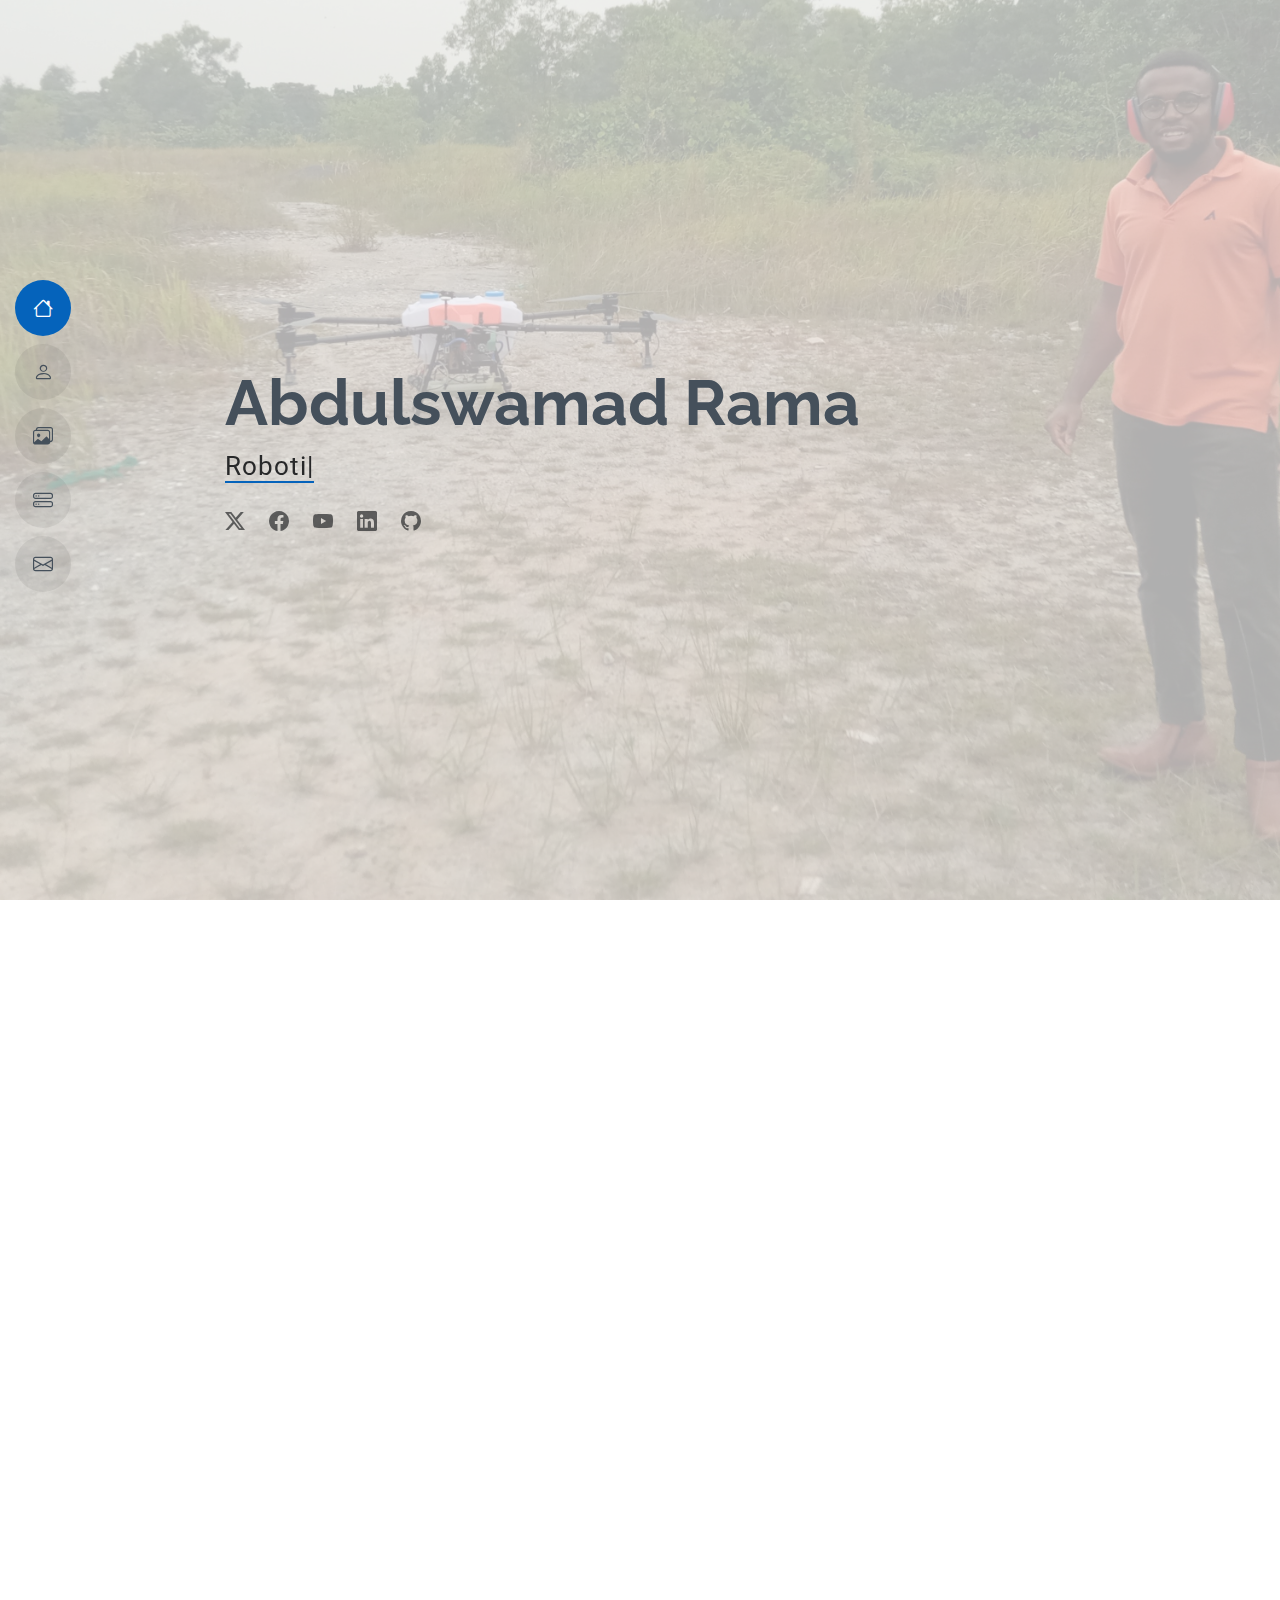
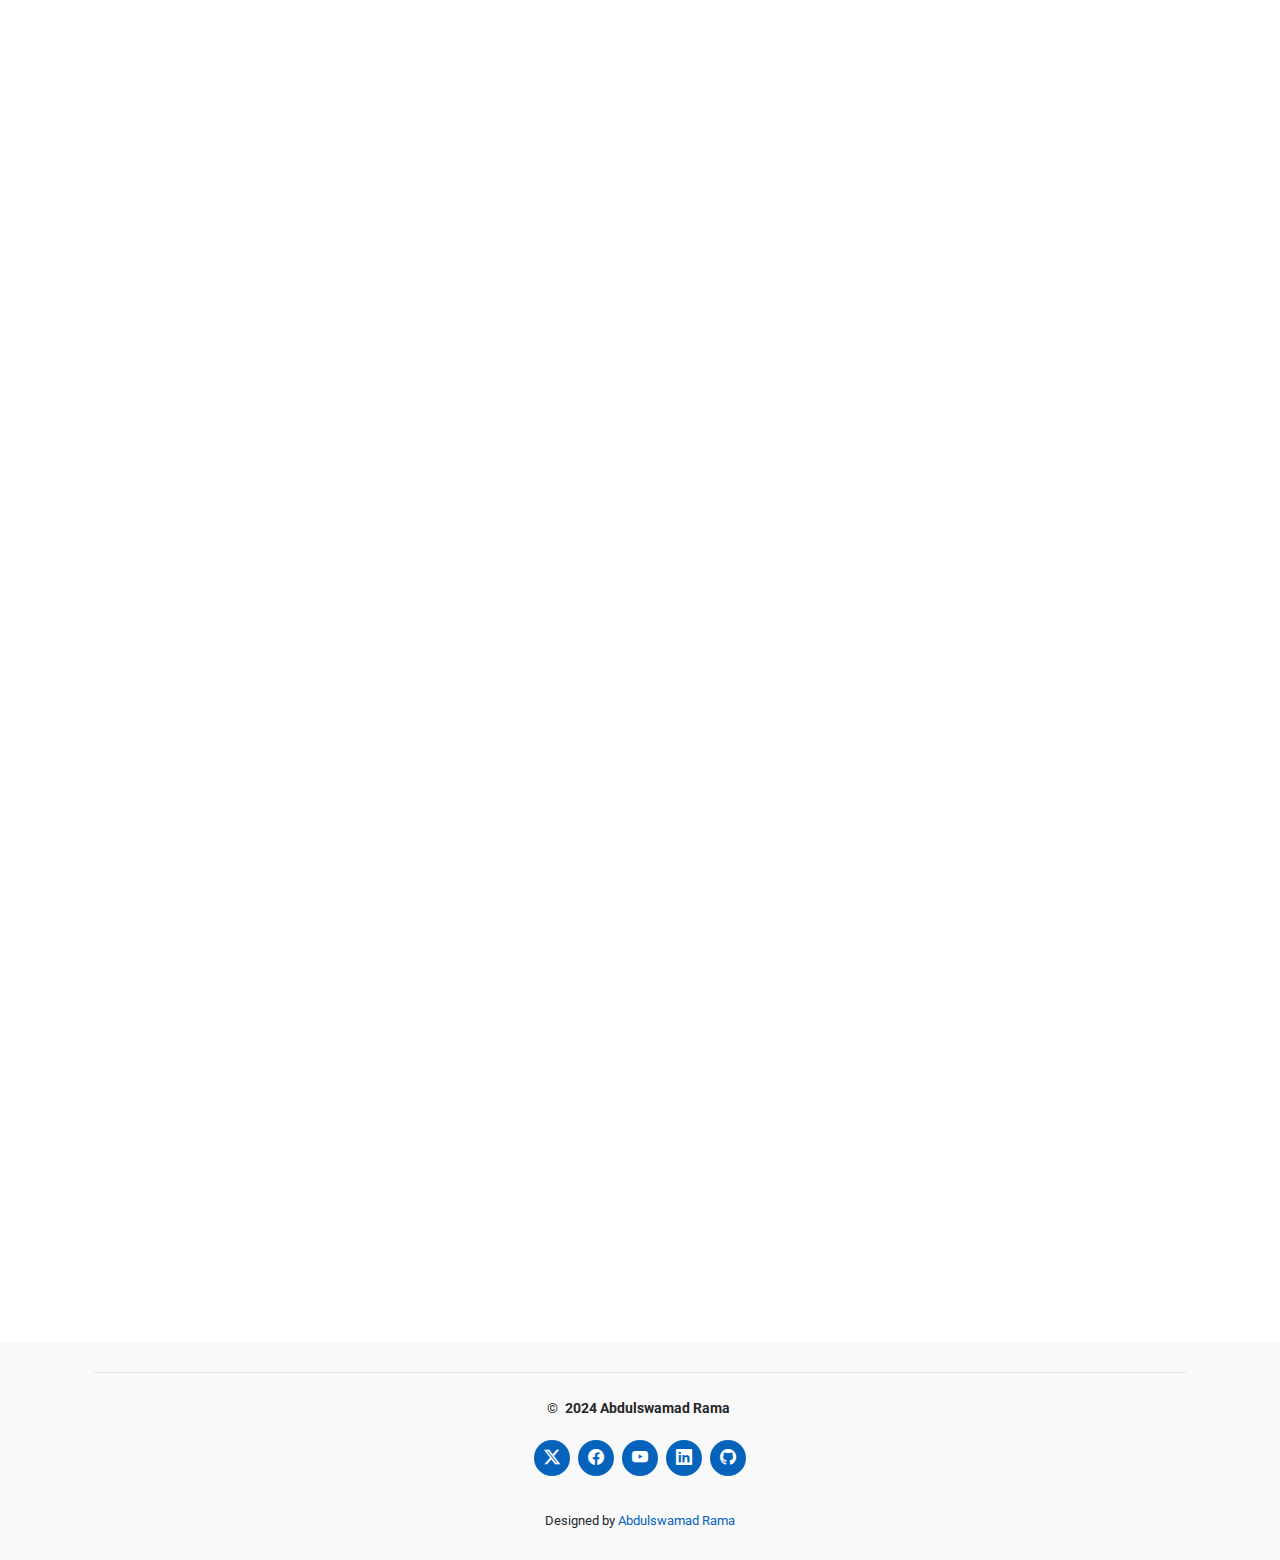
==== index.html @ ce499c29 "hepu" ====
<!DOCTYPE html>
<html lang="en">

<head>
  <meta charset="utf-8">
  <meta content="width=device-width, initial-scale=1.0" name="viewport">
  <title>My Portfolio</title>
  <meta content="" name="description">
  <meta content="" name="keywords">

  <!-- Favicons -->
  <link href="assets/img/favicon.png" rel="icon">
  <link href="assets/img/apple-touch-icon.png" rel="apple-touch-icon">

  <!-- Fonts -->
  <link href="https://fonts.googleapis.com" rel="preconnect">
  <link href="https://fonts.gstatic.com" rel="preconnect" crossorigin>
  <link
    href="https://fonts.googleapis.com/css2?family=Roboto:ital,wght@0,100;0,300;0,400;0,500;0,700;0,900;1,100;1,300;1,400;1,500;1,700;1,900&family=Poppins:ital,wght@0,100;0,200;0,300;0,400;0,500;0,600;0,700;0,800;0,900;1,100;1,200;1,300;1,400;1,500;1,600;1,700;1,800;1,900&family=Raleway:ital,wght@0,100;0,200;0,300;0,400;0,500;0,600;0,700;0,800;0,900;1,100;1,200;1,300;1,400;1,500;1,600;1,700;1,800;1,900&display=swap"
    rel="stylesheet">

  <!-- Vendor CSS Files -->
  <link href="assets/vendor/bootstrap/css/bootstrap.min.css" rel="stylesheet">
  <link href="assets/vendor/bootstrap-icons/bootstrap-icons.css" rel="stylesheet">
  <link href="assets/vendor/aos/aos.css" rel="stylesheet">
  <link href="assets/vendor/glightbox/css/glightbox.min.css" rel="stylesheet">
  <link href="assets/vendor/swiper/swiper-bundle.min.css" rel="stylesheet">

  <!-- Main CSS File -->
  <link href="assets/css/main.css" rel="stylesheet">

  <!-- =======================================================
  * Template Name: MyResume
  * Template URL: https://bootstrapmade.com/free-html-bootstrap-template-my-resume/
  * Updated: Jun 29 2024 with Bootstrap v5.3.3
  * Author: BootstrapMade.com
  * License: https://bootstrapmade.com/license/
  ======================================================== -->
</head>

<body class="index-page">

  <header id="header" class="header d-flex flex-column justify-content-center">

    <i class="header-toggle d-xl-none bi bi-list"></i>

    <nav id="navmenu" class="navmenu">
      <ul>
        <li><a href="#hero" class="active"><i class="bi bi-house navicon"></i><span>Home</span></a></li>
        <li><a href="#about"><i class="bi bi-person navicon"></i><span>About</span></a></li>
        <!-- <li><a href="#resume"><i class="bi bi-file-earmark-text navicon"></i><span>Resume</span></a></li> -->
        <li><a href="#portfolio"><i class="bi bi-images navicon"></i><span>Projects</span></a></li>
        <li><a href="#services"><i class="bi bi-hdd-stack navicon"></i><span>Experience</span></a></li>
        <li><a href="#contact"><i class="bi bi-envelope navicon"></i><span>Contact</span></a></li>
      </ul>
    </nav>

  </header>

  <main class="main">

    <!-- Hero Section -->
    <section id="hero" class="hero section light-background">

      <img src="assets/img/hero-bg.jpg" alt="">

      <div class="container" data-aos="zoom-out">
        <div class="row justify-content-center">
          <div class="col-lg-9">
            <h2>Abdulswamad Rama</h2>
            <!-- <p>I'm <span class="typed" data-typed-items="Designer, Developer, Freelancer, Photographer">Designer</span><span class="typed-cursor typed-cursor--blink" aria-hidden="true"></span></p> -->
            <p> <span class="typed" data-typed-items="Robotics Engineer, Bringing Hardware and Software to Life"></span>
            </p>
            <div class="social-links">
              <a href="https://x.com/rsvlim"><i class="bi bi-twitter-x"></i></a>
              <a href="https://web.facebook.com/abdvswmdr/"><i class="bi bi-facebook"></i></a>
              <a href="https://www.youtube.com/channel/UCZxEVAQbBVpn81AZPy_qSSg"><i class="bi bi-youtube"></i></a>
              <a href="https://www.linkedin.com/in/abdulswamad-salim-05b475151/"><i class="bi bi-linkedin"></i></a>
              <a href="https://github.com/abdvswmdr"><i class="bi bi-github"></i></a>
            </div>
          </div>
        </div>
      </div>
    </section><!-- /Hero Section -->

    <!-- About Section -->
    <section id="about" class="about section">

      <!-- Section Title -->
      <div class="container section-title" data-aos="fade-up">
        <h2>About</h2>
      </div><!-- End Section Title -->

      <div class="container" data-aos="fade-up" data-aos-delay="100">
        <div class="row gy-4 justify-content-center">
          <div class="col-lg-4">
            <img src="assets/img/profile-img.jpg" class="img-fluid" alt="">
          </div>
          <div class="col-lg-8 content">
            <h2>Robotics &amp; Mechatronics Engineer.</h2>
            <div class="row">
              <div class="col-lg-6">
                <ul>
                  <li><i class="bi bi-chevron-right"></i> <strong>Name</strong> <span>Abdulswamad Rama Salim</span></li>
                  <li><i class="bi bi-chevron-right"></i> <strong>Phone:</strong> <span>+60 11 5137 2074</span></li>
                </ul>
              </div>
              <div class="col-lg-6">
                <ul>
                  <li><i class="bi bi-chevron-right"></i> <strong>Email:</strong> <span>abdvswmdr@gmail.com</span></li>
                </ul>
              </div>
            </div>
            <p class="py-3">
              I'm in my final year pursuing a Bachelor's degree in Robotics and Mechatronics Engineering at Swinburne
              University, with an expected graduation date in late 2024.
              I have a primary interest in robotics, embedded systems, and software development. I have been combining
              hardware and software to create various mechatronic platforms and have
              written software for various applications. I also have little experience with GUI Development, PLCs and
              Battery Management Systems.I've assumed leadership roles in teams of 4 to 5 individuals. My skill set
              extend slightly to project management and product development.
              <br>
              <br>
              This website provides an overview of various work, experiences, projects and related activities I have
              done since the start of my Bachelor's program.
            </p>
          </div>
        </div>

      </div>

    </section><!-- /About Section -->


    <!-- Projects Section -->
    <section id="portfolio" class="portfolio section">

      <!-- Section Title -->
      <div class="container section-title" data-aos="fade-up">
        <h2>Projects</h2>
        <p>Below is a list of projects that I have worked on. These include some personal projects, as well as some
          university projects. Hover over the project title and click on the attachment icon to see more about the
          project.</p>
      </div><!-- End Section Title -->

      <div class="container">

        <div class="isotope-layout" data-default-filter="*" data-layout="masonry" data-sort="original-order">

          <ul class="portfolio-filters isotope-filters" data-aos="fade-up" data-aos-delay="100">
            <li data-filter="*" class="filter-active">All</li>
            <li data-filter=".filter-system">Systems</li>
            <li data-filter=".filter-simulation">Simulations</li>
            <li data-filter=".filter-research">Research</li>
          </ul><!-- End Portfolio Filters -->

          <div class="row gy-4 isotope-container" data-aos="fade-up" data-aos-delay="200">

            <div class="col-lg-4 col-md-6 portfolio-item isotope-item filter-system">
              <img src="assets/img/masonry-portfolio/masonry-portfolio-1.jpg" class="img-fluid" alt="">
              <div class="portfolio-info">
                <h4>Smart Home Fan</h4>
                <p class="fst-italic py-3">OpenCV, Python, Arduino</p>
                <a href="assets/img/masonry-portfolio/masonry-portfolio-1.jpg" title="System 1"
                  data-gallery="portfolio-gallery-app" class="glightbox preview-link"><i class="bi bi-zoom-in"></i></a>
                <a href="PortfolioDetails1.html" title="More Details" class="details-link"><i
                    class="bi bi-link-45deg"></i></a>
              </div>
            </div><!-- End Portfolio Item -->

            <div class="col-lg-4 col-md-6 portfolio-item isotope-item filter-simulation">
              <img src="assets/img/masonry-portfolio/masonry-portfolio-2.jpg" class="img-fluid" alt="">
              <div class="portfolio-info">
                <h4>Futuristic Cyber Mask</h4>
                <p class="fst-italic py-3">SolidWorks, FEA</p>
                <a href="assets/img/masonry-portfolio/masonry-portfolio-2.jpg" title="Simulation 2"
                  data-gallery="portfolio-gallery-product" class="glightbox preview-link"><i
                    class="bi bi-zoom-in"></i></a>
                <a href="PortfolioDetails2.html" title="More Details" class="details-link"><i
                    class="bi bi-link-45deg"></i></a>
              </div>
            </div><!-- End Portfolio Item -->

            <div class="col-lg-4 col-md-6 portfolio-item isotope-item filter-system">
              <img src="assets/img/masonry-portfolio/masonry-portfolio-3.jpg" class="img-fluid" alt="">
              <div class="portfolio-info">
                <h4>Digital Calculator</h4>
                <p class="fst-italic py-3">Embedded C, Arm Cortex M4</p>
                <a href="assets/img/masonry-portfolio/masonry-portfolio-3.jpg" title="System 2"
                  data-gallery="portfolio-gallery-branding" class="glightbox preview-link"><i
                    class="bi bi-zoom-in"></i></a>
                <a href="PortfolioDetails3.html" title="More Details" class="details-link"><i
                    class="bi bi-link-45deg"></i></a>
              </div>
            </div><!-- End Portfolio Item -->

            <div class="col-lg-4 col-md-6 portfolio-item isotope-item filter-research">
              <img src="assets/img/masonry-portfolio/masonry-portfolio-pub.jpg" class="img-fluid" alt="">
              <div class="portfolio-info">
                <h4>Research / Publications</h4>
                <p class="fst-italic py-3">Research</p>
                <a href="assets/img/masonry-portfolio/masonry-portfolio-pub.jpg" title="Project 4"
                  data-gallery="portfolio-gallery-app" class="glightbox preview-link"><i class="bi bi-zoom-in"></i></a>
                <a href="PortfolioDetails4.html" title="More Details" class="details-link"><i
                    class="bi bi-link-45deg"></i></a>
              </div>
            </div><!-- End Portfolio Item -->

            <div class="col-lg-4 col-md-6 portfolio-item isotope-item filter-system">
              <img src="assets/img/masonry-portfolio/masonry-portfolio-5.jpg" class="img-fluid" alt="">
              <div class="portfolio-info">
                <h4>Autonomous Mobile Robot</h4>
                <p class="fst-italic py-3">C++, ROS2, Navigation, SLAM</p>
                <a href="assets/img/masonry-portfolio/masonry-portfolio-5.jpg" title="System 3"
                  data-gallery="portfolio-gallery-product" class="glightbox preview-link"><i
                    class="bi bi-zoom-in"></i></a>
                <a href="PortfolioDetails5.html" title="More Details" class="details-link"><i
                    class="bi bi-link-45deg"></i></a>
              </div>
            </div><!-- End Portfolio Item -->

            <div class="col-lg-4 col-md-6 portfolio-item isotope-item filter-simulation">
              <img src="assets/img/masonry-portfolio/masonry-portfolio-6.jpg" class="img-fluid" alt="">
              <div class="portfolio-info">
                <h4>Robot System Design</h4>
                <p class="fst-italic py-3">Robotics, MATLAB, Visualization</p>
                <a href="assets/img/masonry-portfolio/masonry-portfolio-6.jpg" title="Simulation 2"
                  data-gallery="portfolio-gallery-branding" class="glightbox preview-link"><i
                    class="bi bi-zoom-in"></i></a>
                <a href="PortfolioDetails2.html" title="More Details" class="details-link"><i
                    class="bi bi-link-45deg"></i></a>
              </div>
            </div><!-- End Portfolio Item -->

            <div class="col-lg-4 col-md-6 portfolio-item isotope-item filter-simulation">
              <img src="assets/img/masonry-portfolio/masonry-portfolio-6.png" class="img-fluid" alt="">
              <div class="portfolio-info">
                <h4>Vertical Lift Conveyor</h4>
                <p class="fst-italic py-3">SolidWorks, CAD </p>
                <a href="assets/img/masonry-portfolio/masonry-portfolio-6.jpg" title="Simulation 3"
                  data-gallery="portfolio-gallery-branding" class="glightbox preview-link"><i
                    class="bi bi-zoom-in"></i></a>
                <a href="PortfolioDetails6.html" title="More Details" class="details-link"><i
                    class="bi bi-link-45deg"></i></a>
              </div>
            </div><!-- End Portfolio Item -->

            <div class="col-lg-4 col-md-6 portfolio-item isotope-item filter-system">
              <img src="assets/img/masonry-portfolio/masonry-portfolio-99.png" class="img-fluid" alt="">
              <div class="portfolio-info">
                <h4>abdvswmdr</h4>
                <p class="fst-italic py-3">An old engineering portfolio site for Abdulswamad Rama.</p>
                <a href="assets/img/masonry-portfolio/masonry-portfolio-99.jpg" title="Simulation 4"
                  data-gallery="portfolio-gallery-app" class="glightbox preview-link"><i class="bi bi-zoom-in"></i></a>
                <a href="old_portfolio/abdvswmdr.github.io/" title="More Details" class="details-link"><i
                    class="bi bi-link-45deg"></i></a>
              </div>
            </div><!-- End Portfolio Item -->


            <div class="col-lg-4 col-md-6 portfolio-item isotope-item filter-system">
              <img src="assets/img/masonry-portfolio/masonry-portfolio-7.jpeg" class="img-fluid" alt="">
              <div class="portfolio-info">
                <h4>Battery Discharger</h4>
                <p class="fst-italic py-3">Batteries, PCB, Electronics</p>
                <a href="assets/img/masonry-portfolio/masonry-portfolio-7.jpeg" title="App 3"
                  data-gallery="portfolio-gallery-app" class="glightbox preview-link"><i class="bi bi-zoom-in"></i></a>
                <a href="PortfolioDetails7.html" title="More Details" class="details-link"><i
                    class="bi bi-link-45deg"></i></a>
              </div>
            </div><!-- End Portfolio Item -->

          </div><!-- End Portfolio Container -->

        </div>

      </div>

    </section><!-- /Project Section -->

    <!-- Experience Section -->
    <section id="services" class="services section">

      <!-- Section Title -->
      <div class="container section-title" data-aos="fade-up">
        <h2>Engineering Experience</h2>
        <p>Below is a list of experiences and roles I have been involved with regards to my expertise.</p>
      </div><!-- End Section Title -->

      <div class="container">

        <div class="row gy-4">

          <div class="col-lg-4 col-md-6" data-aos="fade-up" data-aos-delay="100">
            <div class="service-item item-cyan position-relative">
              <div>
                <img src="assets/img/experience/experience-1.gif" width="300" height="150" alt="Your Image Description">
              </div>
              <a href="#" class="stretched-link">
                <h3>Chumbaka</h3>
              </a>
              <p>I acted as Mentor to Highschool students in a Robotics competition. Things I did were guiding them
                through Arduino code implementation, coding and wiring of circuits and writing the reports.</p>
            </div>
          </div><!-- End Service Item -->

          <div class="col-lg-4 col-md-6" data-aos="fade-up" data-aos-delay="200">
            <div class="service-item item-orange position-relative">
              <!-- <div class="icon">
                <svg width="100" height="100" viewBox="0 0 600 600" xmlns="http://www.w3.org/2000/svg">
                  <path stroke="none" stroke-width="0" fill="#f5f5f5"
                    d="M300,582.0697525312426C382.5290701553225,586.8405444964366,449.9789794690241,525.3245884688669,502.5850820975895,461.55621195738473C556.606425686781,396.0723002908107,615.8543463187945,314.28637112970534,586.6730223649479,234.56875336149918C558.9533121215079,158.8439757836574,454.9685369536778,164.00468322053177,381.49747125262974,130.76875717737553C312.15926192815925,99.40240125094834,248.97055460311594,18.661163978235184,179.8680185752513,50.54337015887873C110.5421016452524,82.52863877960104,119.82277516462835,180.83849132639028,109.12597500060166,256.43424936330496C100.08760227029461,320.3096726198365,92.17705696193138,384.0621239912766,124.79988738764834,439.7174275375508C164.83382741302287,508.01625554203684,220.96474134820875,577.5009287672846,300,582.0697525312426">
                  </path>
                </svg> 
                                <i class="bi bi-broadcast"></i>
              </div>-->
              <div>
                <img src="assets/img/experience/experience-2.png" width="300" height="180" alt="Your Image Description">
              </div>
              <a href="#" class="stretched-link">
                <h3>Alphaswift Industries</h3>
              </a>
              <p>Actively participated in drone maintenance tasks; disassembling drones, troubleshooting avionics
                circuit issues, and assisting in drone test flights. Contributed to the redesign of battery management
                systems, mainly focusing on LiPo batteries. Played a crucial role in the development of a battery
                discharge rig and a battery metal box for enhanced safety, overseeing tasks; PCB soldering and quality
                control. Programmed and debugged Arduino Megas in C++ for automating the Battery Discharge Rig.</p>
            </div>
          </div><!-- End Experience Item -->

          <div class="col-lg-4 col-md-6" data-aos="fade-up" data-aos-delay="300">
            <div class="service-item item-teal position-relative">
              <!-- <div class="icon">
                <svg width="100" height="100" viewBox="0 0 600 600" xmlns="http://www.w3.org/2000/svg">
                  <path stroke="none" stroke-width="0" fill="#f5f5f5"
                    d="M300,541.5067337569781C382.14930387511276,545.0595476570109,479.8736841581634,548.3450877840088,526.4010558755058,480.5488172755941C571.5218469581645,414.80211281144784,517.5187510058486,332.0715597781072,496.52539010469104,255.14436215662573C477.37192572678356,184.95920475031193,473.57363656557914,105.61284051026155,413.0603344069578,65.22779650032875C343.27470386102294,18.654635553484475,251.2091493199835,5.337323636656869,175.0934190732945,40.62881213300186C97.87086631185822,76.43348514350839,51.98124368387456,156.15599469081315,36.44837278890362,239.84606092416172C21.716077023791087,319.22268207091537,43.775223500013084,401.1760424656574,96.891909868211,461.97329694683043C147.22146801428983,519.5804099606455,223.5754009179313,538.201503339737,300,541.5067337569781">
                  </path>
                </svg>
                <i class="bi bi-easel"></i>
              </div> -->
              <div>
                <img src="assets/img/experience/experience-3.png" width="270" height="140" alt="Your Image Description">
              </div>
              <a href="#" class="stretched-link">
                <h3>Research Internship</h3>
              </a>
              <p>Researched Arduino OPTA PLC integration and various automated sorting methods for conveyor belt
                assembly lines, serving as a sequel to my FYP endeavor. The project aimed to research on utilizing
                hardware sensors such ultrasonic and PIR motion sensors to detect and sort materials based on predefined
                criterial. I gained practical insights into industrial automation and enhanced my understanding of
                sensor integration in manufacturing environments.</p>
            </div>
          </div><!-- End Experience Item -->

            <!--
            <div class="col-lg-4 col-md-6" data-aos="fade-up" data-aos-delay="400">
            <div class="service-item item-red position-relative">
              <div class="icon">
              <svg width="100" height="100" viewBox="0 0 600 600" xmlns="http://www.w3.org/2000/svg">
                <path stroke="none" stroke-width="0" fill="#f5f5f5"
                d="M300,503.46388370962813C374.79870501325706,506.71871716319447,464.8034551963731,527.1746412648533,510.4981551193396,467.86667711651364C555.9287308511215,408.9015244558933,512.6030010748507,327.5744911775523,490.211057578863,256.5855673507754C471.097692560561,195.9906835881958,447.69079081568157,138.11976852964426,395.19560036434837,102.3242989838813C329.3053358748298,57.3949838291264,248.02791733380457,8.279543830951368,175.87071277845988,42.242879143198664C103.41431057327972,76.34704239035025,93.79494320519305,170.9812938413882,81.28167332365135,250.07896920659033C70.17666984294237,320.27484674793965,64.84698225790005,396.69656628748305,111.28512138212992,450.4950937839243C156.20124167950087,502.5303643271138,231.32542653798444,500.4755392045468,300,503.46388370962813">
                </path>
              </svg>
              <i class="bi bi-bounding-box-circles"></i>
              </div>
              <a href="#" class="stretched-link">
              <h3>Asperiores Commodit</h3>
              </a>
              <p>Non et temporibus minus omnis sed dolor esse consequatur. Cupiditate sed error ea fuga sit provident
              adipisci neque.</p>
              <a href="#" class="stretched-link"></a>
            </div>
            </div> End Experience Item 

            <div class="col-lg-4 col-md-6" data-aos="fade-up" data-aos-delay="500">
            <div class="service-item item-indigo position-relative">
              <div class="icon">
              <svg width="100" height="100" viewBox="0 0 600 600" xmlns="http://www.w3.org/2000/svg">
                <path stroke="none" stroke-width="0" fill="#f5f5f5"
                d="M300,532.3542879108572C369.38199826031484,532.3153073249985,429.10787420159085,491.63046689027357,474.5244479745417,439.17860296908856C522.8885846962883,383.3225815378663,569.1668002868075,314.3205725914397,550.7432151929288,242.7694973846089C532.6665558377875,172.5657663291529,456.2379748765914,142.6223662098291,390.3689995646985,112.34683881706744C326.66090330228417,83.06452184765237,258.84405631176094,53.51806209861945,193.32584062364296,78.48882559362697C121.61183558270385,105.82097193414197,62.805066853699245,167.19869350419734,48.57481801355237,242.6138429142374C34.843463184063346,315.3850353017275,76.69343916112496,383.4422959591041,125.22947124332185,439.3748458443577C170.7312796277747,491.8107796887764,230.57421082200815,532.3932930995766,300,532.3542879108572">
                </path>
              </svg>
              <i class="bi bi-calendar4-week icon"></i>
              </div>
              <a href="#" class="stretched-link">
              <h3>Velit Doloremque</h3>
              </a>
              <p>Cumque et suscipit saepe. Est maiores autem enim facilis ut aut ipsam corporis aut. Sed animi at autem
              alias eius labore.</p>
              <a href="#" class="stretched-link"></a>
            </div>
            </div> End Experience Item 

            <div class="col-lg-4 col-md-6" data-aos="fade-up" data-aos-delay="600">
            <div class="service-item item-pink position-relative">
              <div class="icon">
              <svg width="100" height="100" viewBox="0 0 600 600" xmlns="http://www.w3.org/2000/svg">
                <path stroke="none" stroke-width="0" fill="#f5f5f5"
                d="M300,566.797414625762C385.7384707136149,576.1784315230908,478.7894351017131,552.8928747891023,531.9192734346935,484.94944893311C584.6109503024035,417.5663521118492,582.489472248146,322.67544863468447,553.9536738515405,242.03673114598146C529.1557734026468,171.96086150256528,465.24506316201064,127.66468636344209,395.9583748389544,100.7403814666027C334.2173773831606,76.7482773500951,269.4350130405921,84.62216499799875,207.1952322260088,107.2889140133804C132.92018162631612,134.33871894543012,41.79353780512637,160.00259165414826,22.644507872594943,236.69541883565114C3.319112789854554,314.0945973066697,72.72355303640163,379.243833228382,124.04198916343866,440.3218312028393C172.9286146004772,498.5055451809895,224.45579914871206,558.5317968840102,300,566.797414625762">
                </path>
              </svg>
              <i class="bi bi-chat-square-text"></i>
              </div>
              <a href="#" class="stretched-link">
              <h3>Dolori Architecto</h3>
              </a>
              <p>Hic molestias ea quibusdam eos. Fugiat enim doloremque aut neque non et debitis iure. Corrupti
              recusandae ducimus enim.</p>
              <a href="#" class="stretched-link"></a>
            </div>
            </div>
            End Experience Item 
            -->

        </div>

      </div>

    </section><!-- /Experience Section -->


    <!-- Contact Section -->
    <section id="contact" class="contact section">

      <!-- Section Title -->
      <div class="container section-title" data-aos="fade-up">
        <h2>Contact</h2>
        <p>Drop me a message if you have any inquiries and I'll respond back as soon as possible.</p>
      </div><!-- End Section Title -->

      <div class="container" data-aos="fade" data-aos-delay="100">

        <div class="row gy-4">

          <div class="col-lg-4">
            <div class="info-item d-flex" data-aos="fade-up" data-aos-delay="200">
              <i class="bi bi-geo-alt flex-shrink-0"></i>
              <div>
                <h3>Address</h3>
                <p>Kuching, Malaysia</p>
              </div>
            </div><!-- End Info Item -->

            <div class="info-item d-flex" data-aos="fade-up" data-aos-delay="300">
              <i class="bi bi-telephone flex-shrink-0"></i>
              <div>
                <h3>Phone</h3>
                <p>+60 11 5137 2074</p>
              </div>
            </div><!-- End Info Item -->

            <div class="info-item d-flex" data-aos="fade-up" data-aos-delay="400">
              <i class="bi bi-envelope flex-shrink-0"></i>
              <div>
                <h3>Email</h3>
                <p>abdvswmdr@gmail.com</p>
              </div>
            </div><!-- End Info Item -->

          </div>

          <div class="col-lg-8">
            <form action="forms/contact.php" method="post" class="php-email-form" data-aos="fade-up"
              data-aos-delay="200">
              <div class="row gy-4">

                <div class="col-md-6">
                  <input type="text" name="name" class="form-control" placeholder="Your Name" required="">
                </div>

                <div class="col-md-6 ">
                  <input type="email" class="form-control" name="email" placeholder="Your Email" required="">
                </div>

                <div class="col-md-12">
                  <input type="text" class="form-control" name="subject" placeholder="Subject" required="">
                </div>

                <div class="col-md-12">
                  <textarea class="form-control" name="message" rows="6" placeholder="Message" required=""></textarea>
                </div>

                <div class="col-md-12 text-center">
                  <div class="loading">Loading</div>
                  <div class="error-message"></div>
                  <div class="sent-message">Your message has been sent. Thank you!</div>

                  <button type="submit">Send Message</button>
                </div>

              </div>
            </form>
          </div><!-- End Contact Form -->

        </div>

      </div>

    </section><!-- /Contact Section -->

  </main>

  <footer id="footer" class="footer position-relative light-background">
    <div class="container">
      <!--      <h3 class="sitename">Abdulswamad Rama</h3>
      <p>Et aut eum quis fuga eos sunt ipsa nihil. Labore corporis magni eligendi fuga maxime saepe commodi placeat.</p>
    -->
      <div class="container">
        <div class="copyright">
          <span>&#169</span> <strong class="px-1 sitename"> 2024 Abdulswamad Rama</strong>
        </div>
        <br>
        <div class="social-links d-flex justify-content-center">
          <a href="https://x.com/rsvlim"><i class="bi bi-twitter-x"></i></a>
          <a href="https://web.facebook.com/abdvswmdr/"><i class="bi bi-facebook"></i></a>
          <a href="https://www.youtube.com/channel/UCZxEVAQbBVpn81AZPy_qSSg"><i class="bi bi-youtube"></i></a>
          <a href="https://www.linkedin.com/in/abdulswamad-salim-05b475151/"><i class="bi bi-linkedin"></i></a>
          <a href="https://github.com/abdvswmdr"><i class="bi bi-github"></i></a>
        </div>

        <div class="credits">
          <!-- All the links in the footer should remain intact. -->
          <!-- You can delete the links only if you've purchased the pro version. -->
          <!-- Licensing information: https://bootstrapmade.com/license/ -->
          <!-- Purchase the pro version with working PHP/AJAX contact form: [buy-url] -->
          Designed by <a href="https://abdvswmdr.github.io">Abdulswamad Rama</a>
        </div>
      </div>
    </div>
  </footer>

  <!-- Scroll Top -->
  <a href="#" id="scroll-top" class="scroll-top d-flex align-items-center justify-content-center"><i
      class="bi bi-arrow-up-short"></i></a>

  <!-- Preloader -->
  <div id="preloader"></div>

  <!-- Vendor JS Files -->
  <script src="assets/vendor/bootstrap/js/bootstrap.bundle.min.js"></script>
  <script src="assets/vendor/php-email-form/validate.js"></script>
  <script src="assets/vendor/aos/aos.js"></script>
  <script src="assets/vendor/typed.js/typed.umd.js"></script>
  <script src="assets/vendor/purecounter/purecounter_vanilla.js"></script>
  <script src="assets/vendor/waypoints/noframework.waypoints.js"></script>
  <script src="assets/vendor/glightbox/js/glightbox.min.js"></script>
  <script src="assets/vendor/imagesloaded/imagesloaded.pkgd.min.js"></script>
  <script src="assets/vendor/isotope-layout/isotope.pkgd.min.js"></script>
  <script src="assets/vendor/swiper/swiper-bundle.min.js"></script>

  <!-- Main JS File -->
  <script src="assets/js/main.js"></script>

</body>

</html>
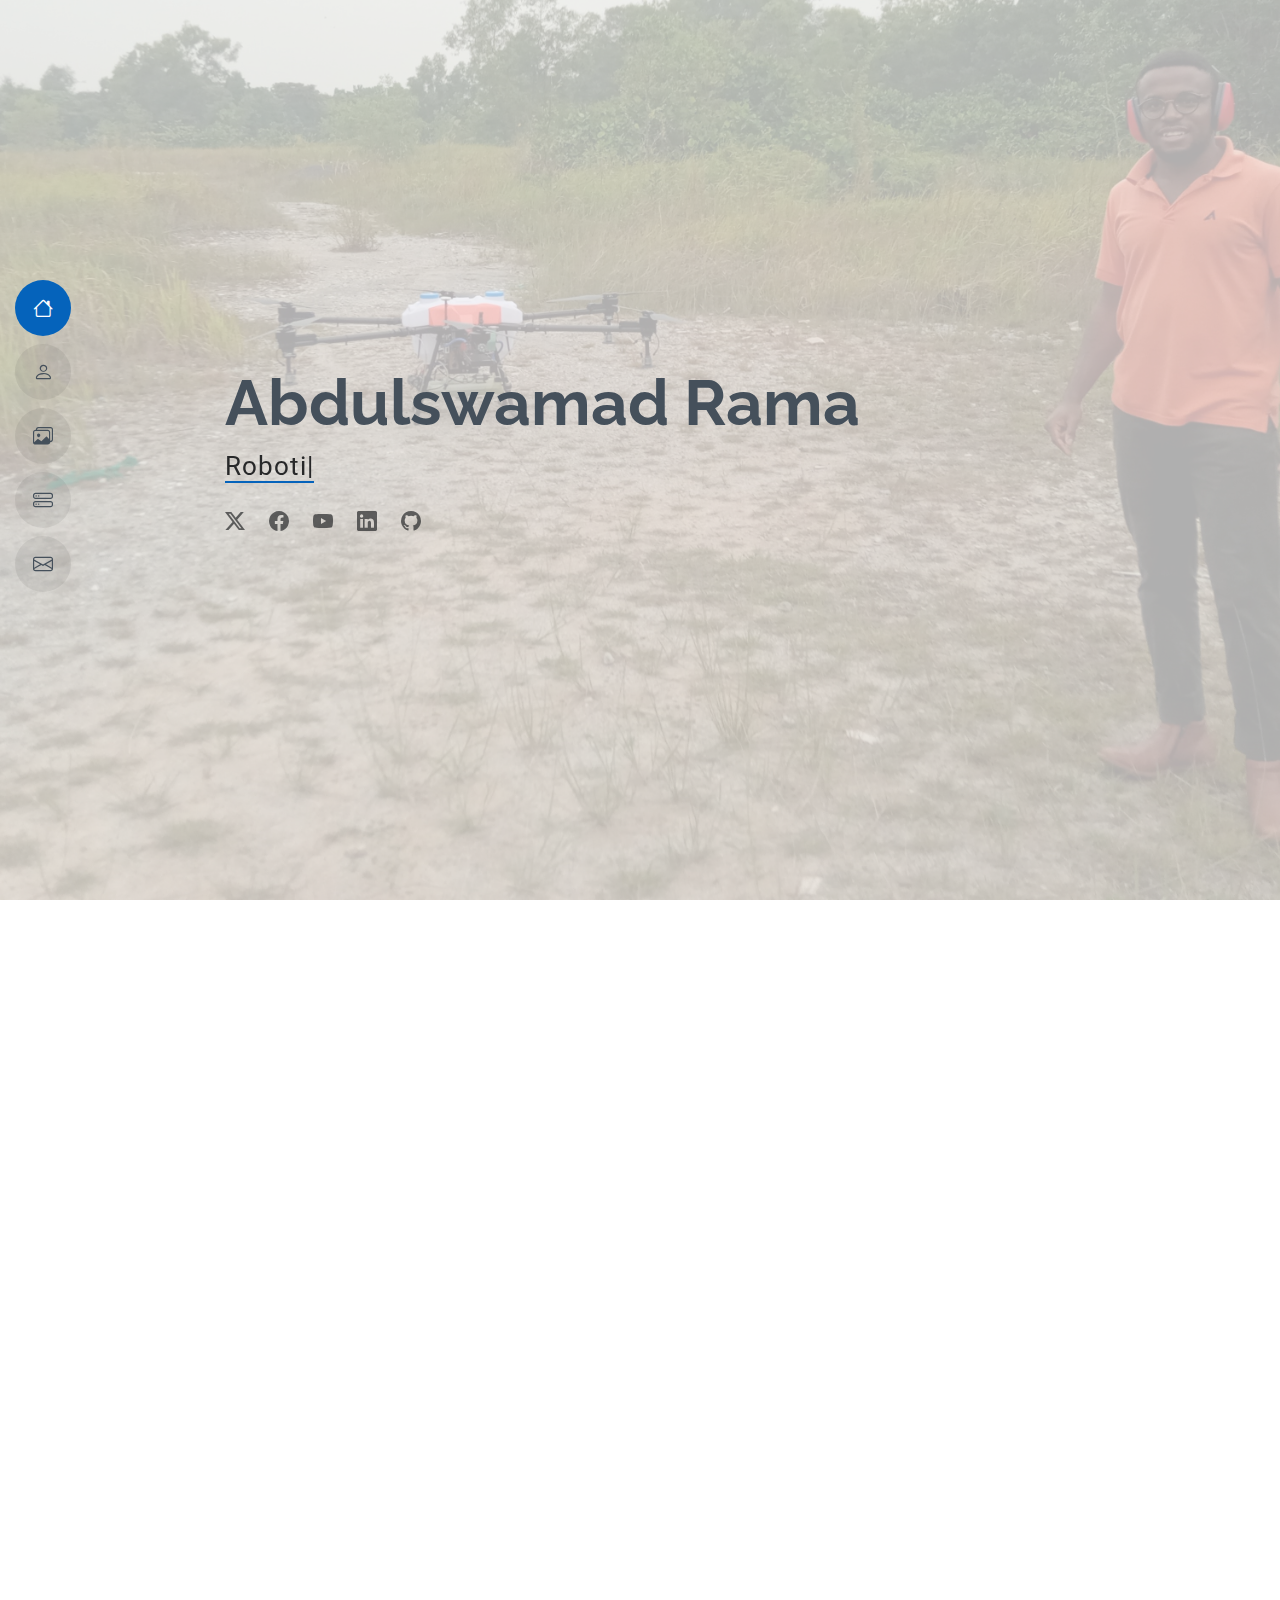
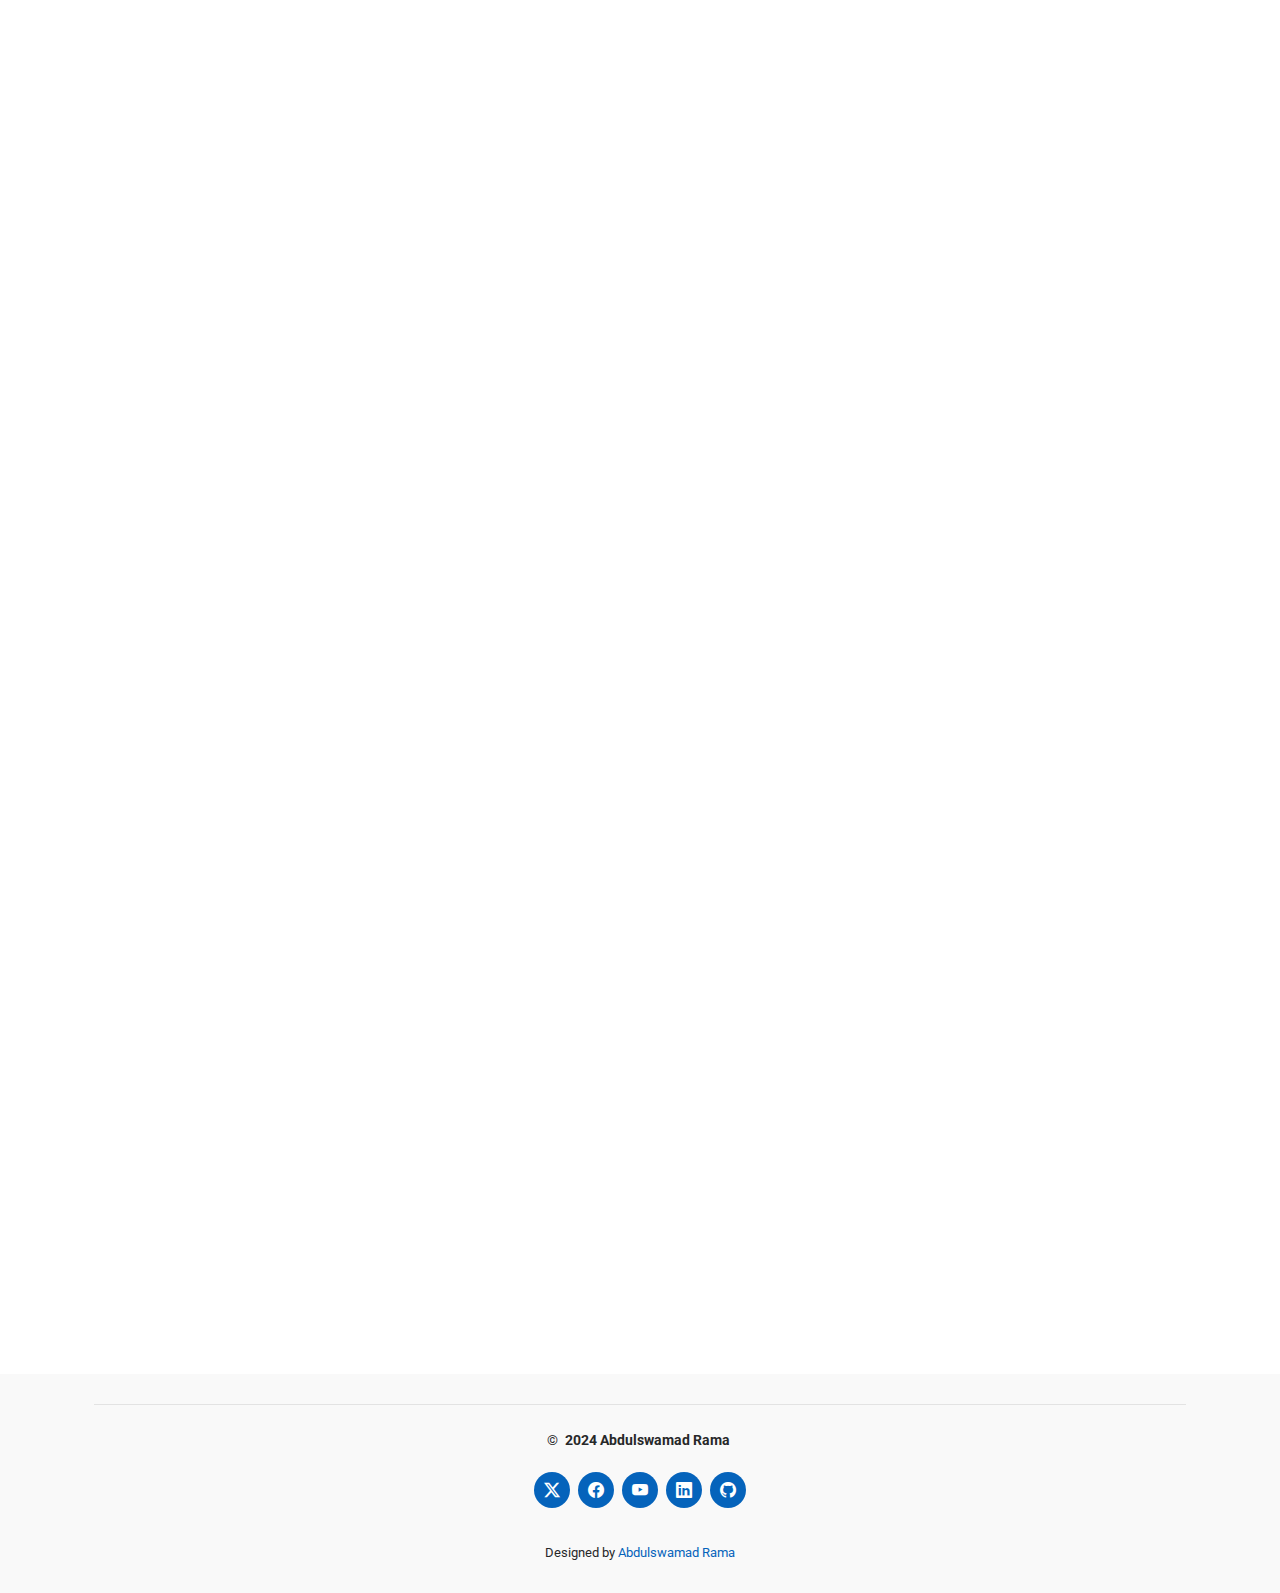
==== commit af3adf81: "Added calc project2" ====
--- a/index.html
+++ b/index.html
@@ -113,11 +113,11 @@
             </div>
             <p class="py-3">
               I'm in my final year pursuing a Bachelor's degree in Robotics and Mechatronics Engineering at Swinburne
-              University, with an expected graduation date in late 2024.
+              University, with an expected graduation date in late 2025.
               I have a primary interest in robotics, embedded systems, and software development. I have been combining
               hardware and software to create various mechatronic platforms and have
               written software for various applications. I also have little experience with GUI Development, PLCs and
-              Battery Management Systems.I've assumed leadership roles in teams of 4 to 5 individuals. My skill set
+              Battery Management Systems. I've assumed leadership roles in teams of 4 to 5 individuals. My skill set
               extend slightly to project management and product development.
               <br>
               <br>
@@ -160,7 +160,7 @@
               <img src="assets/img/masonry-portfolio/masonry-portfolio-1.jpg" class="img-fluid" alt="">
               <div class="portfolio-info">
                 <h4>Smart Home Fan</h4>
-                <p class="fst-italic py-3">OpenCV, Python, Arduino</p>
+                <p class="py-3">OpenCV, Python, Arduino</p>
                 <a href="assets/img/masonry-portfolio/masonry-portfolio-1.jpg" title="System 1"
                   data-gallery="portfolio-gallery-app" class="glightbox preview-link"><i class="bi bi-zoom-in"></i></a>
                 <a href="PortfolioDetails1.html" title="More Details" class="details-link"><i
@@ -172,7 +172,7 @@
               <img src="assets/img/masonry-portfolio/masonry-portfolio-2.jpg" class="img-fluid" alt="">
               <div class="portfolio-info">
                 <h4>Futuristic Cyber Mask</h4>
-                <p class="fst-italic py-3">SolidWorks, FEA</p>
+                <p class="py-3">SolidWorks, FEA</p>
                 <a href="assets/img/masonry-portfolio/masonry-portfolio-2.jpg" title="Simulation 2"
                   data-gallery="portfolio-gallery-product" class="glightbox preview-link"><i
                     class="bi bi-zoom-in"></i></a>
@@ -182,10 +182,10 @@
             </div><!-- End Portfolio Item -->
 
             <div class="col-lg-4 col-md-6 portfolio-item isotope-item filter-system">
-              <img src="assets/img/masonry-portfolio/masonry-portfolio-3.jpg" class="img-fluid" alt="">
+              <img src="assets/img/masonry-portfolio/proj.png" class="img-fluid" alt="">
               <div class="portfolio-info">
                 <h4>Digital Calculator</h4>
-                <p class="fst-italic py-3">Embedded C, Arm Cortex M4</p>
+                <p class="py-3">Embedded C, Arm Cortex M4</p>
                 <a href="assets/img/masonry-portfolio/masonry-portfolio-3.jpg" title="System 2"
                   data-gallery="portfolio-gallery-branding" class="glightbox preview-link"><i
                     class="bi bi-zoom-in"></i></a>
@@ -198,7 +198,7 @@
               <img src="assets/img/masonry-portfolio/masonry-portfolio-pub.jpg" class="img-fluid" alt="">
               <div class="portfolio-info">
                 <h4>Research / Publications</h4>
-                <p class="fst-italic py-3">Research</p>
+                <p class="py-3">Research</p>
                 <a href="assets/img/masonry-portfolio/masonry-portfolio-pub.jpg" title="Project 4"
                   data-gallery="portfolio-gallery-app" class="glightbox preview-link"><i class="bi bi-zoom-in"></i></a>
                 <a href="PortfolioDetails4.html" title="More Details" class="details-link"><i
@@ -207,11 +207,11 @@
             </div><!-- End Portfolio Item -->
 
             <div class="col-lg-4 col-md-6 portfolio-item isotope-item filter-system">
-              <img src="assets/img/masonry-portfolio/masonry-portfolio-5.jpg" class="img-fluid" alt="">
+              <img src="assets/img/masonry-portfolio/masonry-portfolio-55.jpg" class="img-fluid" alt="">
               <div class="portfolio-info">
                 <h4>Autonomous Mobile Robot</h4>
-                <p class="fst-italic py-3">C++, ROS2, Navigation, SLAM</p>
-                <a href="assets/img/masonry-portfolio/masonry-portfolio-5.jpg" title="System 3"
+                <p class="py-3">C++, ROS2, Navigation, SLAM</p>
+                <a href="assets/img/masonry-portfolio/masonry-portfolio-55.jpg" title="System 3"
                   data-gallery="portfolio-gallery-product" class="glightbox preview-link"><i
                     class="bi bi-zoom-in"></i></a>
                 <a href="PortfolioDetails5.html" title="More Details" class="details-link"><i
@@ -223,11 +223,11 @@
               <img src="assets/img/masonry-portfolio/masonry-portfolio-6.jpg" class="img-fluid" alt="">
               <div class="portfolio-info">
                 <h4>Robot System Design</h4>
-                <p class="fst-italic py-3">Robotics, MATLAB, Visualization</p>
+                <p class="py-3">Robotics, MATLAB, Visualization</p>
                 <a href="assets/img/masonry-portfolio/masonry-portfolio-6.jpg" title="Simulation 2"
                   data-gallery="portfolio-gallery-branding" class="glightbox preview-link"><i
                     class="bi bi-zoom-in"></i></a>
-                <a href="PortfolioDetails2.html" title="More Details" class="details-link"><i
+                <a href="rsdportfolio.html" title="More Details" class="details-link"><i
                     class="bi bi-link-45deg"></i></a>
               </div>
             </div><!-- End Portfolio Item -->
@@ -236,7 +236,7 @@
               <img src="assets/img/masonry-portfolio/masonry-portfolio-6.png" class="img-fluid" alt="">
               <div class="portfolio-info">
                 <h4>Vertical Lift Conveyor</h4>
-                <p class="fst-italic py-3">SolidWorks, CAD </p>
+                <p class="py-3">SolidWorks, CAD </p>
                 <a href="assets/img/masonry-portfolio/masonry-portfolio-6.jpg" title="Simulation 3"
                   data-gallery="portfolio-gallery-branding" class="glightbox preview-link"><i
                     class="bi bi-zoom-in"></i></a>
@@ -249,10 +249,10 @@
               <img src="assets/img/masonry-portfolio/masonry-portfolio-99.png" class="img-fluid" alt="">
               <div class="portfolio-info">
                 <h4>abdvswmdr</h4>
-                <p class="fst-italic py-3">An old engineering portfolio site for Abdulswamad Rama.</p>
-                <a href="assets/img/masonry-portfolio/masonry-portfolio-99.jpg" title="Simulation 4"
+                <p class="py-3">An old engineering portfolio site for Abdulswamad Rama.</p>
+                <a href="assets/img/masonry-portfolio/masonry-portfolio-99.png" title="Simulation 4"
                   data-gallery="portfolio-gallery-app" class="glightbox preview-link"><i class="bi bi-zoom-in"></i></a>
-                <a href="old_portfolio/abdvswmdr.github.io/" title="More Details" class="details-link"><i
+                <a href="old.html" title="More Details" class="details-link"><i
                     class="bi bi-link-45deg"></i></a>
               </div>
             </div><!-- End Portfolio Item -->
@@ -262,7 +262,7 @@
               <img src="assets/img/masonry-portfolio/masonry-portfolio-7.jpeg" class="img-fluid" alt="">
               <div class="portfolio-info">
                 <h4>Battery Discharger</h4>
-                <p class="fst-italic py-3">Batteries, PCB, Electronics</p>
+                <p class="py-3">Batteries, PCB, Electronics</p>
                 <a href="assets/img/masonry-portfolio/masonry-portfolio-7.jpeg" title="App 3"
                   data-gallery="portfolio-gallery-app" class="glightbox preview-link"><i class="bi bi-zoom-in"></i></a>
                 <a href="PortfolioDetails7.html" title="More Details" class="details-link"><i
--- a/assets/css/main.css
+++ b/assets/css/main.css
@@ -1317,7 +1317,7 @@
 }
 
 .portfolio-details .portfolio-description .testimonial-item p {
-  font-style: italic;
+  font-style: normal;
   margin: 0 0 15px 0 0 0;
   padding: 0;
 }
